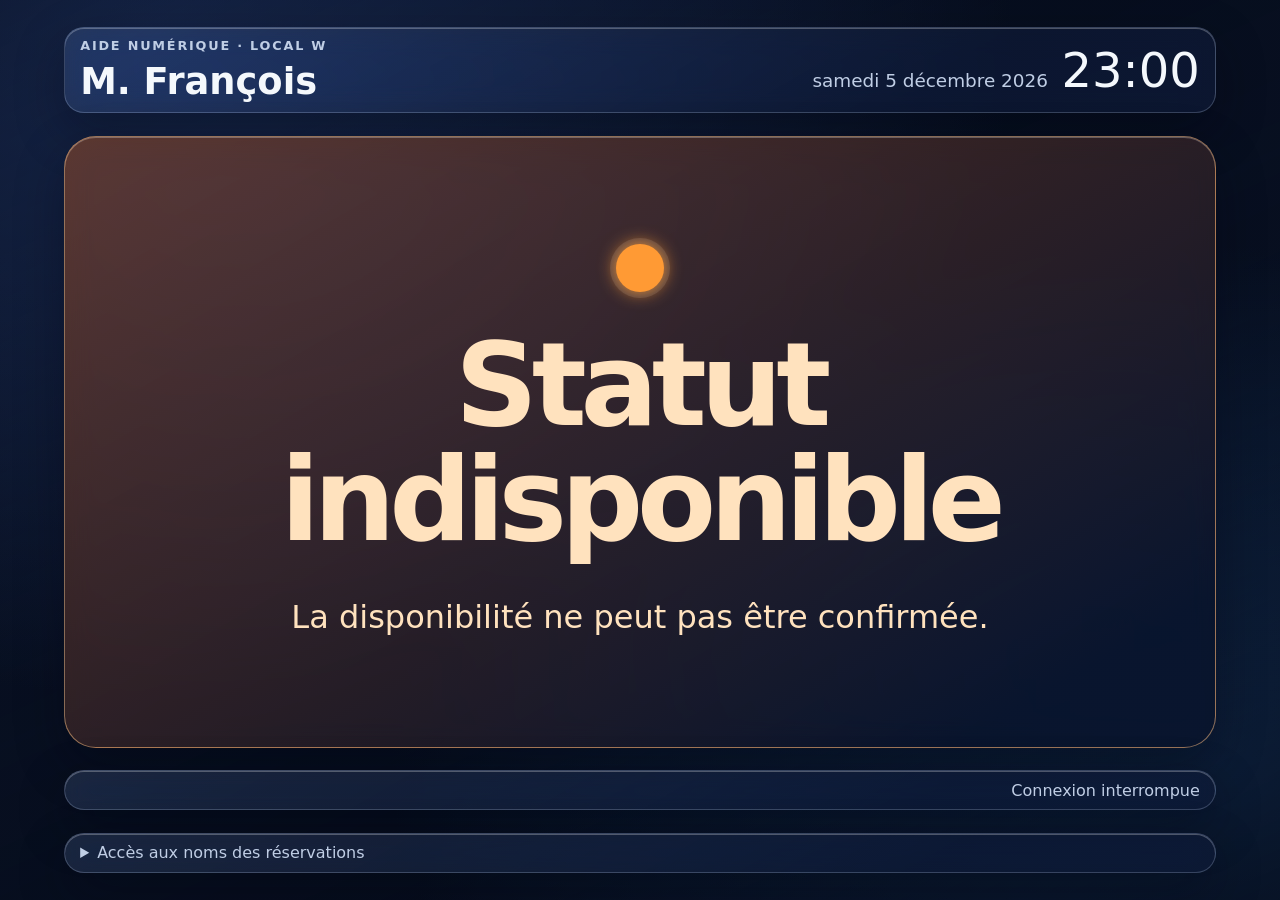
==== docs/index.html @ 8305e32b "Alléger le message et l’espacer de l’heure de fin" ====
<!doctype html><html lang="fr"><head><meta charset="utf-8"><meta name="viewport" content="width=device-width,initial-scale=1"><title>Disponibilité · M. François</title><link rel="stylesheet" href="style.css?v=message-light"><script type="module" src="display.js?v=ipad-mini"></script></head>
<body class="display">
<video class="display-background" muted autoplay loop playsinline preload="auto" aria-hidden="true" tabindex="-1">
  <source src="fond-ipad.mp4" type="video/mp4">
</video>
<main class="board">
<header><div><p class="eyebrow">Aide numérique · Local W</p><p class="name">M. François</p></div><div class="board-clock"><span id="date"></span><time id="clock"></time></div></header>
<section class="hero" id="hero" data-mode="unknown" aria-live="polite"><img id="memoji" alt="" width="320" height="320" hidden><div class="status-copy"><span class="indicator" aria-hidden="true"></span><h1 id="status">Chargement…</h1><p id="guest" class="guest" hidden></p><p id="message" class="temporary-message" hidden></p><div class="status-detail"><p id="until" hidden></p><p id="detail" hidden></p></div></div></section>
<footer><span id="connection"></span></footer>
<details id="displaySettings" hidden><summary>Accès aux noms des réservations</summary>
<form id="displayAccess"><label>Clé de l’iPad <input id="displayKey" type="password" required autocomplete="off"></label>
<button>Activer</button><button type="button" class="secondary" id="forget">Oublier la clé</button></form></details>
</main></body></html>
---- docs/style.css ----
:root{color-scheme:dark;font:16px system-ui,-apple-system,sans-serif;background:#101823;color:#f4f8fc;--muted:#aebed2;--line:#354559;--accent:#a2c8ff}
*{box-sizing:border-box}body{margin:0}h1,h2,p{margin:0}a{color:var(--accent)}[hidden]{display:none!important}
.board{min-height:100vh;min-height:100svh;max-width:1450px;margin:auto;padding:clamp(20px,5vw,76px);display:grid;grid-template-rows:auto 1fr auto;gap:clamp(20px,5vh,55px)}
.board header,.board footer{display:flex;align-items:center;justify-content:space-between;gap:12px}.board footer,.eyebrow{color:var(--muted)}.eyebrow{font-size:.8rem;letter-spacing:.14em;text-transform:uppercase;font-weight:750}
.name{font-weight:700;font-size:clamp(1.2rem,3vw,2.3rem);margin-top:.45rem}
#clock{font-size:clamp(1.5rem,4vw,3rem);font-variant-numeric:tabular-nums}
.hero{--tone:#c0d0e4;--panel:#1b2939;display:flex;flex-direction:column;align-items:center;justify-content:center;text-align:center;gap:clamp(14px,4vh,38px);min-height:260px;padding:clamp(16px,5vw,64px);border:1px solid var(--line);border-radius:32px;background:var(--panel);color:var(--tone)}
.hero[data-mode=available]{--tone:#a1f1c4;--panel:#17362c}.hero[data-mode=meeting]{--tone:#ffd19b;--panel:#462c18}
.hero:is([data-mode=class],[data-mode=away],[data-mode=reunion],[data-mode=support],[data-mode=timetable]){--tone:#ffc0c0;--panel:#4b252b}
.hero .temporary-message{white-space:pre-wrap;overflow-wrap:anywhere}
.hero[data-mode=support] h1{font-size:clamp(2.1rem,6vw,5.4rem)}
.hero .guest{font-weight:750;font-size:clamp(1.4rem,4.5vw,3.5rem);overflow-wrap:anywhere}.board details form{margin-top:12px;max-width:26rem}.board summary{cursor:pointer;color:var(--muted)}.hero h1{font-size:clamp(2.6rem,9vw,8rem);line-height:1;letter-spacing:-.055em}.hero p{font-size:clamp(1rem,2.8vw,2rem);line-height:1.4}.indicator{width:clamp(20px,4vw,48px);aspect-ratio:1;border-radius:50%;background:currentColor;box-shadow:0 0 0 9px #ffffff14}.board footer span:last-child{text-align:right}
.admin{max-width:750px;margin:auto;padding:32px 18px 48px}.admin h1{font-size:clamp(2rem,7vw,3.4rem);margin:8px 0}.admin section,.admin #login{background:#192535;border:1px solid var(--line);border-radius:20px;padding:18px;margin:20px 0}.admin section p{color:var(--muted);margin:8px 0 12px}.admin #notice{margin-top:12px;color:var(--accent)}label{display:grid;gap:5px;font-size:.9rem}
form,.slot{display:grid;gap:12px}button,input,select,textarea{font:inherit;font-size:16px;border-radius:10px;min-width:0;min-height:44px;padding:8px 12px}input,select,textarea{border:1px solid var(--line);background:#121c29;color:inherit;width:100%}
button{border:1px solid transparent;background:#a2c8ff;color:#102642;font-weight:700;cursor:pointer}button:disabled{opacity:.65;cursor:wait}button.secondary{background:transparent;color:var(--accent);border-color:var(--line)}.actions{display:flex;flex-wrap:wrap;gap:10px}.slot{grid-template-columns:1fr 1fr;border:1px solid var(--line);border-radius:14px;padding:12px;margin-bottom:10px}.slot button{grid-column:1/-1;justify-self:start}
@media(min-width:650px){.slot{grid-template-columns:1fr 1fr 1fr 1.2fr auto;align-items:end}.slot button{grid-column:auto}}

.status-copy{display:flex;min-width:0;flex-direction:column;align-items:center;gap:clamp(14px,4vh,38px)}
#memoji{display:block;width:min(55vw,34vh,320px);height:auto;aspect-ratio:1;object-fit:contain;flex-shrink:0}
@media(orientation:landscape) and (min-width:720px){
 .hero:has(#memoji:not([hidden])){flex-direction:row;text-align:left}
 .hero:has(#memoji:not([hidden])) .status-copy{align-items:flex-start}
 .hero:has(#memoji:not([hidden])) h1{font-size:clamp(2rem,7vw,6rem)}
 #memoji{width:min(33vw,49vh,400px)}
}

.admin .ipad-preview {
  display: grid;
  gap: .65rem;
}
.ipad-preview-header {
  display: flex;
  align-items: baseline;
  justify-content: space-between;
  flex-wrap: wrap;
  gap: .35rem .75rem;
}
.ipad-preview-header h2 {
  font-size: 1rem;
}
/* Shared glass surfaces and status colors */
:root {
  background: #080f20;
  --line: #cbdfff38;
  --muted: #c0cee5;
  --glass-edge: inset 0 1px 0 #fff4, 0 18px 50px #01071355;
}
body {
  background:
    radial-gradient(ellipse at 12% 4%, #253c72 0%, transparent 54%),
    radial-gradient(ellipse at 95% 85%, #173661 0%, transparent 48%),
    #080f20;
}
.display { isolation: isolate; }
.display-background {
  position: fixed;
  z-index: -2;
  inset: 0;
  width: 100%;
  height: 100%;
  object-fit: cover;
  pointer-events: none;
}
.display::before {
  content: "";
  position: fixed;
  z-index: -1;
  inset: 0;
  pointer-events: none;
  background: linear-gradient(155deg, #03081386, #07122530 50%, #030813ac);
}
.hero, .admin section, .admin #login, .board header, .board footer, .board details {
  background: linear-gradient(150deg, #a9cbff22, #101b36a8 75%);
  border: 1px solid var(--line);
  box-shadow: var(--glass-edge);
  -webkit-backdrop-filter: blur(14px) saturate(145%);
  backdrop-filter: blur(14px) saturate(145%);
}
.board header, .board footer, .board details {
  border-radius: 20px;
  padding: .6rem .95rem;
}
.board { gap: clamp(16px, 3.5vh, 40px); }
.hero, #liveStatus {
  --tone: #ffe2be;
  --glass-tint: #9b4d218c;
  --glass-rim: #ffc08284;
  color: var(--tone);
  border-color: var(--glass-rim);
  background: linear-gradient(150deg, var(--glass-tint), #0a1329c7 88%);
}
:is(.hero, #liveStatus)[data-mode=available] {
  --tone: #c1ffdb;
  --glass-tint: #16795190;
  --glass-rim: #9affc685;
}
:is(.hero, #liveStatus)[data-mode=away] {
  --tone: #ffced8;
  --glass-tint: #972f4a9e;
  --glass-rim: #ff9caf8f;
}
.hero { overflow: hidden; }
.hero:has(#memoji:not([hidden])) {
  flex-direction: column-reverse;
  justify-content: flex-start;
  padding-bottom: 0;
}
#memoji { margin-bottom: -1px; }
.status-copy { justify-content: center; }
.indicator { box-shadow: 0 0 18px currentColor, 0 0 0 6px #ffffff1c; }
.pilotage .admin { padding-top: max(32px, env(safe-area-inset-top)); }
.admin section, .admin #login { border-radius: 26px; }
.admin #current { color: var(--tone); font-weight: 700; }
input, select, textarea { background: #061024a8; border-radius: 14px; }
button { border-radius: 14px; box-shadow: inset 0 1px 0 #fff7; }
button.secondary { background: #d6e5ff0f; }
:focus-visible { outline: 2px solid #b5d7ff; outline-offset: 3px; }

@media (orientation: landscape) and (min-width: 720px) {
  .hero:has(#memoji:not([hidden])) {
    flex-direction: row;
    justify-content: center;
  }
  .hero:has(#memoji:not([hidden])) .status-copy { padding-bottom: clamp(16px, 5vw, 64px); }
  #memoji { align-self: flex-end; }
}

#memoji {
  width: min(90vw, 52svh, 500px);
}
@media (orientation: landscape) and (min-width: 720px) {
  .display:not(.display-preview) .hero:has(#memoji:not([hidden])) {
    position: relative;
    padding-left: 42%;
    padding-top: 0;
  }
  .display:not(.display-preview) .hero:has(#memoji:not([hidden])) .status-copy {
    padding-block: clamp(16px, 4vh, 48px);
  }
  .display:not(.display-preview) #memoji {
    position: absolute;
    left: -4%;
    bottom: 0;
    width: 50%;
    height: 100%;
    object-position: center bottom;
  }
}

.board-clock {
  display: flex;
  flex-wrap: wrap;
  justify-content: flex-end;
  align-items: baseline;
  gap: .2rem .85rem;
  text-align: right;
}

.board-clock #date {
  color: var(--muted);
  font-size: clamp(.75rem, 1.6vw, 1.15rem);
}

.board footer { justify-content: flex-end; }
.hero { --indicator-color: #ff9a34; }
.hero[data-mode="available"] { --indicator-color: #37df87; }
.hero[data-mode="away"] { --indicator-color: #ff4e61; }
.hero .indicator { color: var(--indicator-color); }


@media (orientation: landscape) and (min-width: 720px) {
  .display:not(.display-preview) .board {
    padding-block: clamp(16px, 3vh, 36px);
    gap: clamp(12px, 2.5vh, 28px);
  }
}

.status-detail:has(> :not([hidden])) {
  display: grid;
  gap: 1em;
  max-width: 100%;
}
.status-detail:not(:has(> :not([hidden]))) { display: none; }
.status-detail #until { font-weight: 750; }
.status-detail #detail, .hero .temporary-message { font-weight: 300; }
.status-detail #detail { white-space: pre-line; overflow-wrap: anywhere; }

#weekly, #slots, .slot, .slot label { min-width: 0; }
.slot { grid-template-columns: repeat(2, minmax(0, 1fr)); }
.slot label { display: flex; flex-direction: column; }
.slot input, .slot select { display: block; max-width: 100%; }
.slot input[type="time"] { -webkit-appearance: none; appearance: none; }
.slot input[type="time"]::-webkit-date-and-time-value { min-width: 0; margin: 0; text-align: center; }
@media (min-width: 680px) {
  .slot { grid-template-columns: repeat(3, minmax(0, 1fr)) minmax(0, 1.2fr) auto; }
}
@media (max-width: 350px) {
  .slot { grid-template-columns: minmax(0, 1fr); }
}

.ipad-mini {
  position: relative;
  padding: 3% 8%;
  border: 1px solid #535761;
  border-radius: 5% / 7%;
  background: linear-gradient(150deg, #26272b, #08090b 45%, #141518);
  box-shadow: inset 0 0 0 2px #34363b, 0 10px 24px #03050a66;
}
.ipad-mini::before, .ipad-mini::after {
  content: "";
  position: absolute;
  top: 50%;
  transform: translate(-50%, -50%);
  aspect-ratio: 1;
  border-radius: 50%;
}
.ipad-mini::before {
  left: 4%;
  width: 1.2%;
  background: radial-gradient(circle at 35% 35%, #485269, #08090a 75%);
}
.ipad-mini::after {
  left: 96%;
  width: 4%;
  border: 1px solid #65666a;
  background: #101114;
}
.ipad-screen {
  position: relative;
  aspect-ratio: 4 / 3;
  overflow: hidden;
  background: #080f20;
}
.ipad-screen iframe {
  position: absolute;
  inset: 0;
  display: block;
  width: 1024px;
  height: 768px;
  border: 0;
  transform-origin: top left;
  transform: scale(var(--ipad-scale, 0));
}

.display-preview .board {
  height: 100svh;
  min-height: 0;
  padding: 22px 32px;
  gap: 16px;
  grid-template-rows: auto minmax(0, 1fr) auto;
}
.display-preview .hero {
  position: relative;
  min-height: 0;
  padding: 18px 32px;
  gap: 12px;
}
.display-preview .hero:has(#memoji:not([hidden])) {
  flex-direction: row;
  justify-content: center;
  padding-left: 43%;
}
.display-preview .hero .status-copy { gap: 14px; }
.display-preview .hero:has(#memoji:not([hidden])) .status-copy { padding-bottom: 0; }
.display-preview .hero h1 { font-size: clamp(2rem, 6vw, 4rem); }
.display-preview .hero p { font-size: 1.35rem; }
.display-preview #memoji {
  position: absolute;
  bottom: 0;
  left: -4%;
  width: 50%;
  height: 100%;
  object-position: center bottom;
}
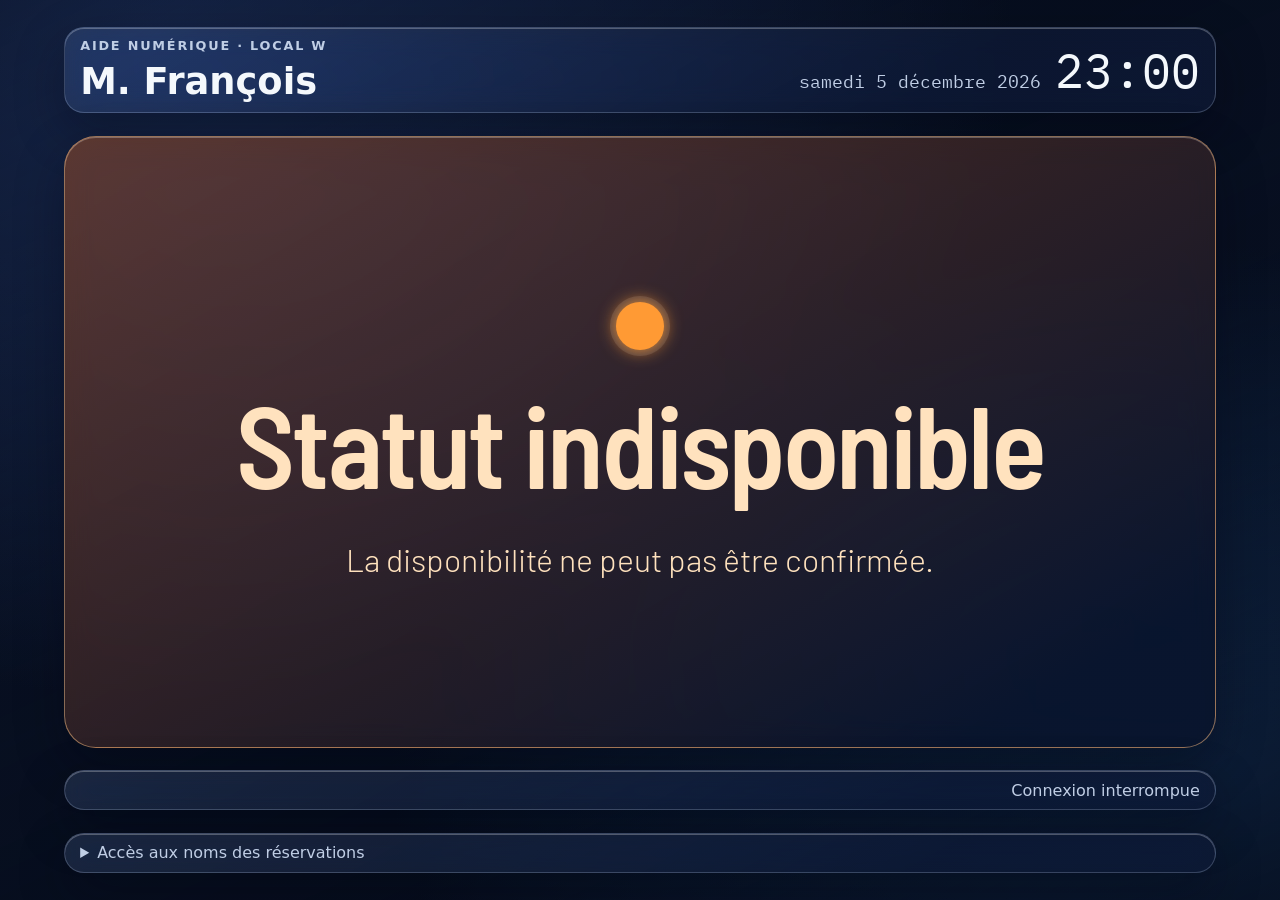
==== commit ee48a3e4: "Appliquer Barlow et IBM Plex Mono à l’affichage iPad" ====
--- a/docs/index.html
+++ b/docs/index.html
@@ -1,4 +1,4 @@
-<!doctype html><html lang="fr"><head><meta charset="utf-8"><meta name="viewport" content="width=device-width,initial-scale=1"><title>Disponibilité · M. François</title><link rel="stylesheet" href="style.css?v=message-light"><script type="module" src="display.js?v=ipad-mini"></script></head>
+<!doctype html><html lang="fr"><head><meta charset="utf-8"><meta name="viewport" content="width=device-width,initial-scale=1"><title>Disponibilité · M. François</title><link rel="stylesheet" href="https://fonts.googleapis.com/css2?family=Barlow:wght@300&amp;family=Barlow+Semi+Condensed:wght@600&amp;family=IBM+Plex+Mono:wght@400&amp;display=swap"><link rel="stylesheet" href="style.css?v=typographie"><script type="module" src="display.js?v=ipad-mini"></script></head>
 <body class="display">
 <video class="display-background" muted autoplay loop playsinline preload="auto" aria-hidden="true" tabindex="-1">
   <source src="fond-ipad.mp4" type="video/mp4">
--- a/docs/style.css
+++ b/docs/style.css
@@ -272,3 +272,19 @@
   height: 100%;
   object-position: center bottom;
 }
+
+.display .hero h1 {
+  font-family: "Barlow Semi Condensed", system-ui, sans-serif;
+  font-weight: 600;
+  letter-spacing: -.025em;
+}
+
+.display .status-detail #detail,
+.display .hero .temporary-message {
+  font-family: Barlow, system-ui, sans-serif;
+  font-weight: 300;
+}
+
+.display .board-clock {
+  font-family: "IBM Plex Mono", ui-monospace, monospace;
+}
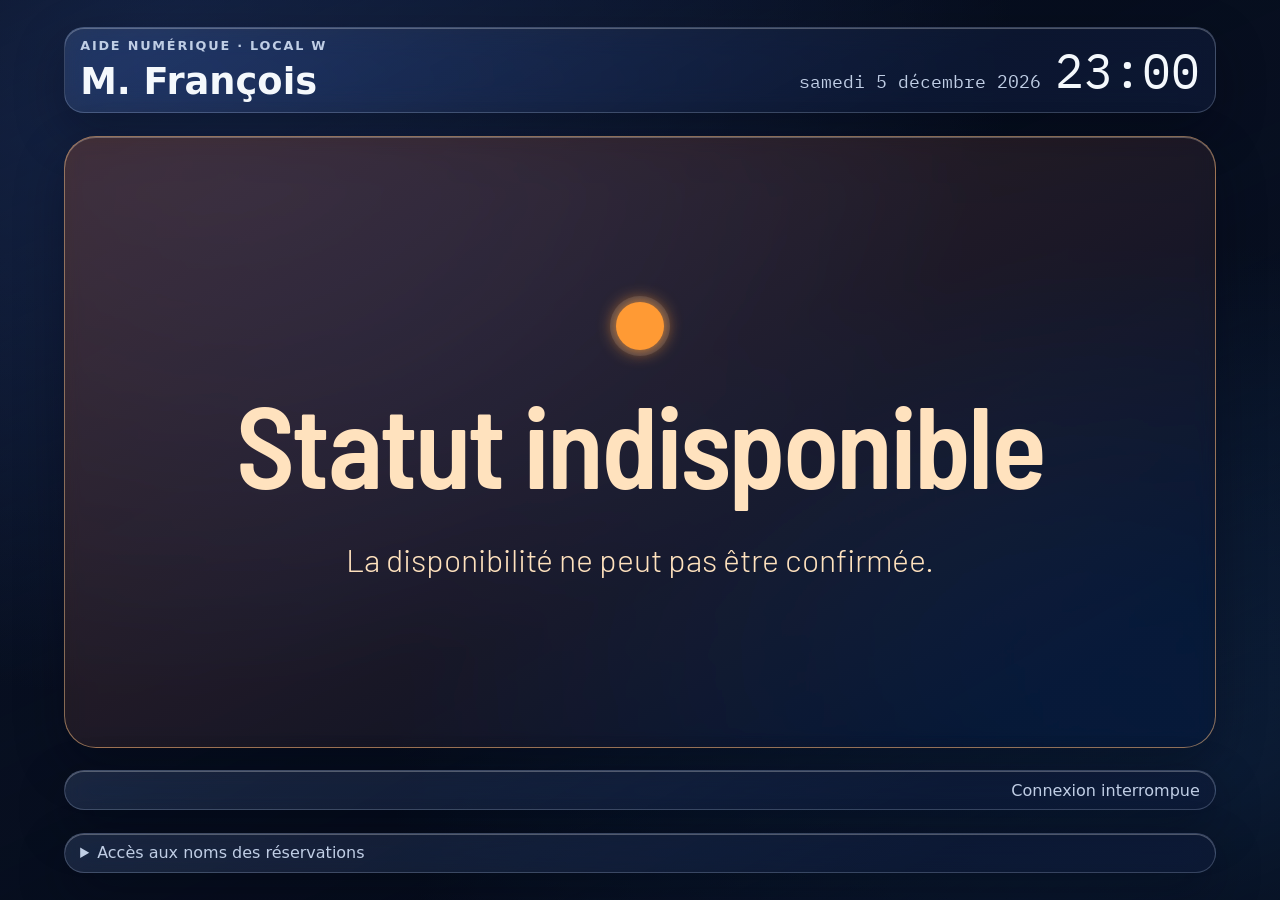
==== commit 2486d793: "Rendre la carte principale de l’iPad plus transparente" ====
--- a/docs/index.html
+++ b/docs/index.html
@@ -1,4 +1,4 @@
-<!doctype html><html lang="fr"><head><meta charset="utf-8"><meta name="viewport" content="width=device-width,initial-scale=1"><title>Disponibilité · M. François</title><link rel="stylesheet" href="https://fonts.googleapis.com/css2?family=Barlow:wght@300&amp;family=Barlow+Semi+Condensed:wght@600&amp;family=IBM+Plex+Mono:wght@400&amp;display=swap"><link rel="stylesheet" href="style.css?v=typographie"><script type="module" src="display.js?v=ipad-mini"></script></head>
+<!doctype html><html lang="fr"><head><meta charset="utf-8"><meta name="viewport" content="width=device-width,initial-scale=1"><title>Disponibilité · M. François</title><link rel="stylesheet" href="https://fonts.googleapis.com/css2?family=Barlow:wght@300;700&amp;family=Barlow+Semi+Condensed:wght@600&amp;family=IBM+Plex+Mono:wght@400&amp;display=swap"><link rel="stylesheet" href="style.css?v=verre-transparent"><script type="module" src="display.js?v=bienvenue"></script></head>
 <body class="display">
 <video class="display-background" muted autoplay loop playsinline preload="auto" aria-hidden="true" tabindex="-1">
   <source src="fond-ipad.mp4" type="video/mp4">
--- a/docs/style.css
+++ b/docs/style.css
@@ -188,11 +188,16 @@
 #weekly, #slots, .slot, .slot label { min-width: 0; }
 .slot { grid-template-columns: repeat(2, minmax(0, 1fr)); }
 .slot label { display: flex; flex-direction: column; }
-.slot input, .slot select { display: block; max-width: 100%; }
+.slot input, .slot select {
+  display: block;
+  max-width: 100%;
+  height: 46px;
+  line-height: normal;
+}
 .slot input[type="time"] { -webkit-appearance: none; appearance: none; }
 .slot input[type="time"]::-webkit-date-and-time-value { min-width: 0; margin: 0; text-align: center; }
 @media (min-width: 680px) {
-  .slot { grid-template-columns: repeat(3, minmax(0, 1fr)) minmax(0, 1.2fr) auto; }
+  .slot { grid-template-columns: minmax(0, 1fr) minmax(0, 1.2fr) repeat(2, minmax(0, 1fr)) auto; }
 }
 @media (max-width: 350px) {
   .slot { grid-template-columns: minmax(0, 1fr); }
@@ -288,3 +293,15 @@
 .display .board-clock {
   font-family: "IBM Plex Mono", ui-monospace, monospace;
 }
+
+.display .status-detail #detail strong { font-weight: 700; }
+
+/* Let the video show through the status card while keeping the status tint. */
+.display .hero {
+  background: linear-gradient(150deg, var(--glass-tint), #0a132952 88%);
+  -webkit-backdrop-filter: blur(8px) saturate(145%);
+  backdrop-filter: blur(8px) saturate(145%);
+  --glass-tint: #9b4d215e;
+}
+.display .hero[data-mode="available"] { --glass-tint: #16795160; }
+.display .hero[data-mode="away"] { --glass-tint: #972f4a68; }
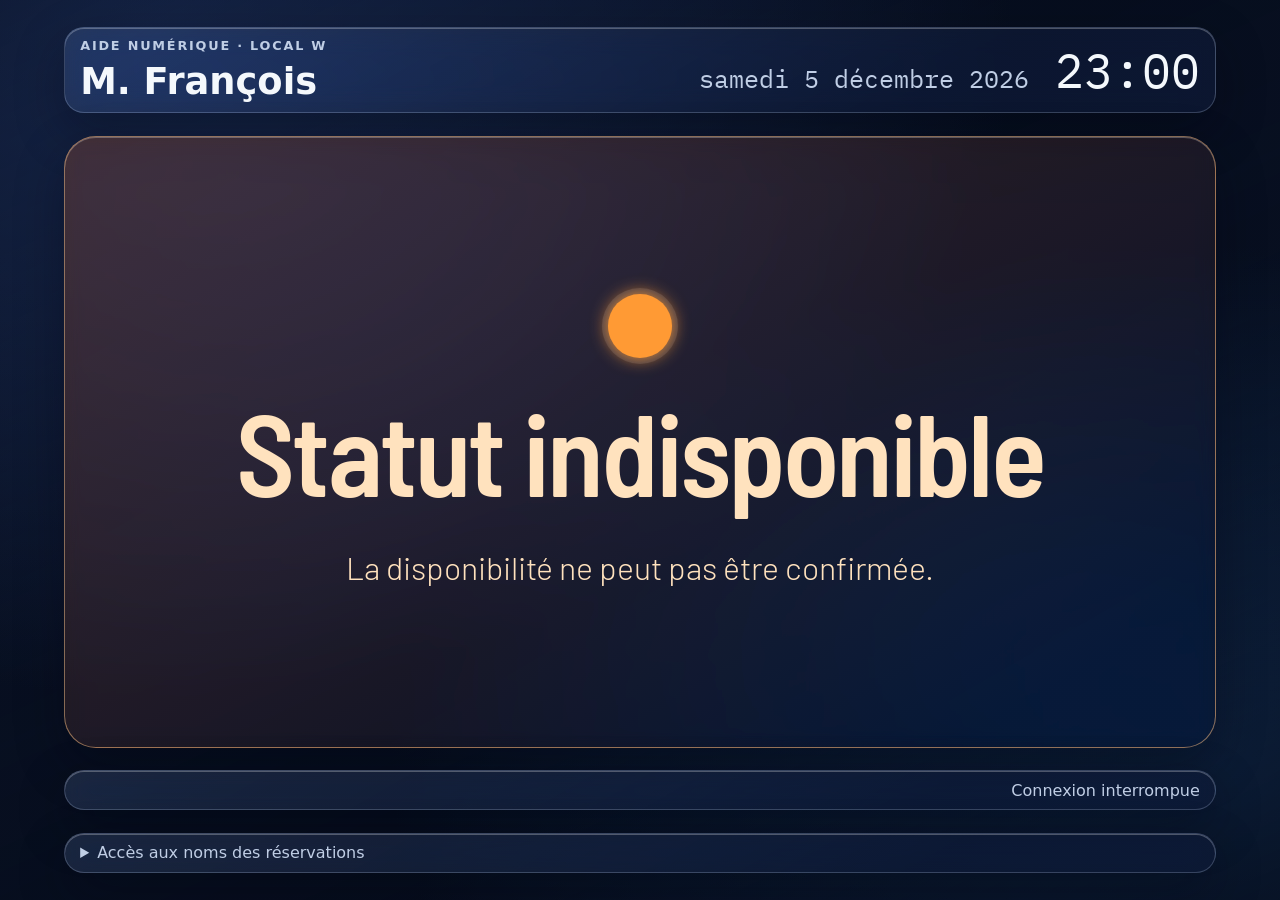
==== commit fbbb04b2: "Agrandir le point de statut et espacer la date de l’heure" ====
--- a/docs/index.html
+++ b/docs/index.html
@@ -1,4 +1,4 @@
-<!doctype html><html lang="fr"><head><meta charset="utf-8"><meta name="viewport" content="width=device-width,initial-scale=1"><title>Disponibilité · M. François</title><link rel="stylesheet" href="https://fonts.googleapis.com/css2?family=Barlow:wght@300;700&amp;family=Barlow+Semi+Condensed:wght@600&amp;family=IBM+Plex+Mono:wght@400&amp;display=swap"><link rel="stylesheet" href="style.css?v=verre-transparent"><script type="module" src="display.js?v=bienvenue"></script></head>
+<!doctype html><html lang="fr"><head><meta charset="utf-8"><meta name="viewport" content="width=device-width,initial-scale=1"><title>Disponibilité · M. François</title><link rel="stylesheet" href="https://fonts.googleapis.com/css2?family=Barlow:wght@300;700&amp;family=Barlow+Semi+Condensed:wght@600&amp;family=IBM+Plex+Mono:wght@400&amp;display=swap"><link rel="stylesheet" href="style.css?v=point-date"><script type="module" src="display.js?v=bienvenue"></script></head>
 <body class="display">
 <video class="display-background" muted autoplay loop playsinline preload="auto" aria-hidden="true" tabindex="-1">
   <source src="fond-ipad.mp4" type="video/mp4">
--- a/docs/style.css
+++ b/docs/style.css
@@ -9,7 +9,7 @@
 .hero:is([data-mode=class],[data-mode=away],[data-mode=reunion],[data-mode=support],[data-mode=timetable]){--tone:#ffc0c0;--panel:#4b252b}
 .hero .temporary-message{white-space:pre-wrap;overflow-wrap:anywhere}
 .hero[data-mode=support] h1{font-size:clamp(2.1rem,6vw,5.4rem)}
-.hero .guest{font-weight:750;font-size:clamp(1.4rem,4.5vw,3.5rem);overflow-wrap:anywhere}.board details form{margin-top:12px;max-width:26rem}.board summary{cursor:pointer;color:var(--muted)}.hero h1{font-size:clamp(2.6rem,9vw,8rem);line-height:1;letter-spacing:-.055em}.hero p{font-size:clamp(1rem,2.8vw,2rem);line-height:1.4}.indicator{width:clamp(20px,4vw,48px);aspect-ratio:1;border-radius:50%;background:currentColor;box-shadow:0 0 0 9px #ffffff14}.board footer span:last-child{text-align:right}
+.hero .guest{font-weight:750;font-size:clamp(1.4rem,4.5vw,3.5rem);overflow-wrap:anywhere}.board details form{margin-top:12px;max-width:26rem}.board summary{cursor:pointer;color:var(--muted)}.hero h1{font-size:clamp(2.6rem,9vw,8rem);line-height:1;letter-spacing:-.055em}.hero p{font-size:clamp(1rem,2.8vw,2rem);line-height:1.4}.indicator{width:clamp(28px,5.4vw,64px);aspect-ratio:1;border-radius:50%;background:currentColor;box-shadow:0 0 0 9px #ffffff14}.board footer span:last-child{text-align:right}
 .admin{max-width:750px;margin:auto;padding:32px 18px 48px}.admin h1{font-size:clamp(2rem,7vw,3.4rem);margin:8px 0}.admin section,.admin #login{background:#192535;border:1px solid var(--line);border-radius:20px;padding:18px;margin:20px 0}.admin section p{color:var(--muted);margin:8px 0 12px}.admin #notice{margin-top:12px;color:var(--accent)}label{display:grid;gap:5px;font-size:.9rem}
 form,.slot{display:grid;gap:12px}button,input,select,textarea{font:inherit;font-size:16px;border-radius:10px;min-width:0;min-height:44px;padding:8px 12px}input,select,textarea{border:1px solid var(--line);background:#121c29;color:inherit;width:100%}
 button{border:1px solid transparent;background:#a2c8ff;color:#102642;font-weight:700;cursor:pointer}button:disabled{opacity:.65;cursor:wait}button.secondary{background:transparent;color:var(--accent);border-color:var(--line)}.actions{display:flex;flex-wrap:wrap;gap:10px}.slot{grid-template-columns:1fr 1fr;border:1px solid var(--line);border-radius:14px;padding:12px;margin-bottom:10px}.slot button{grid-column:1/-1;justify-self:start}
@@ -152,13 +152,13 @@
   flex-wrap: wrap;
   justify-content: flex-end;
   align-items: baseline;
-  gap: .2rem .85rem;
+  gap: .2rem clamp(1rem, 2vw, 1.65rem);
   text-align: right;
 }
 
 .board-clock #date {
   color: var(--muted);
-  font-size: clamp(.75rem, 1.6vw, 1.15rem);
+  font-size: clamp(.95rem, 2.25vw, 1.55rem);
 }
 
 .board footer { justify-content: flex-end; }
@@ -303,5 +303,5 @@
   backdrop-filter: blur(8px) saturate(145%);
   --glass-tint: #9b4d215e;
 }
-.display .hero[data-mode="available"] { --glass-tint: #16795160; }
-.display .hero[data-mode="away"] { --glass-tint: #972f4a68; }
+.display #hero[data-mode="available"] { --glass-tint: #16795160; }
+.display #hero[data-mode="away"] { --glass-tint: #972f4a68; }
